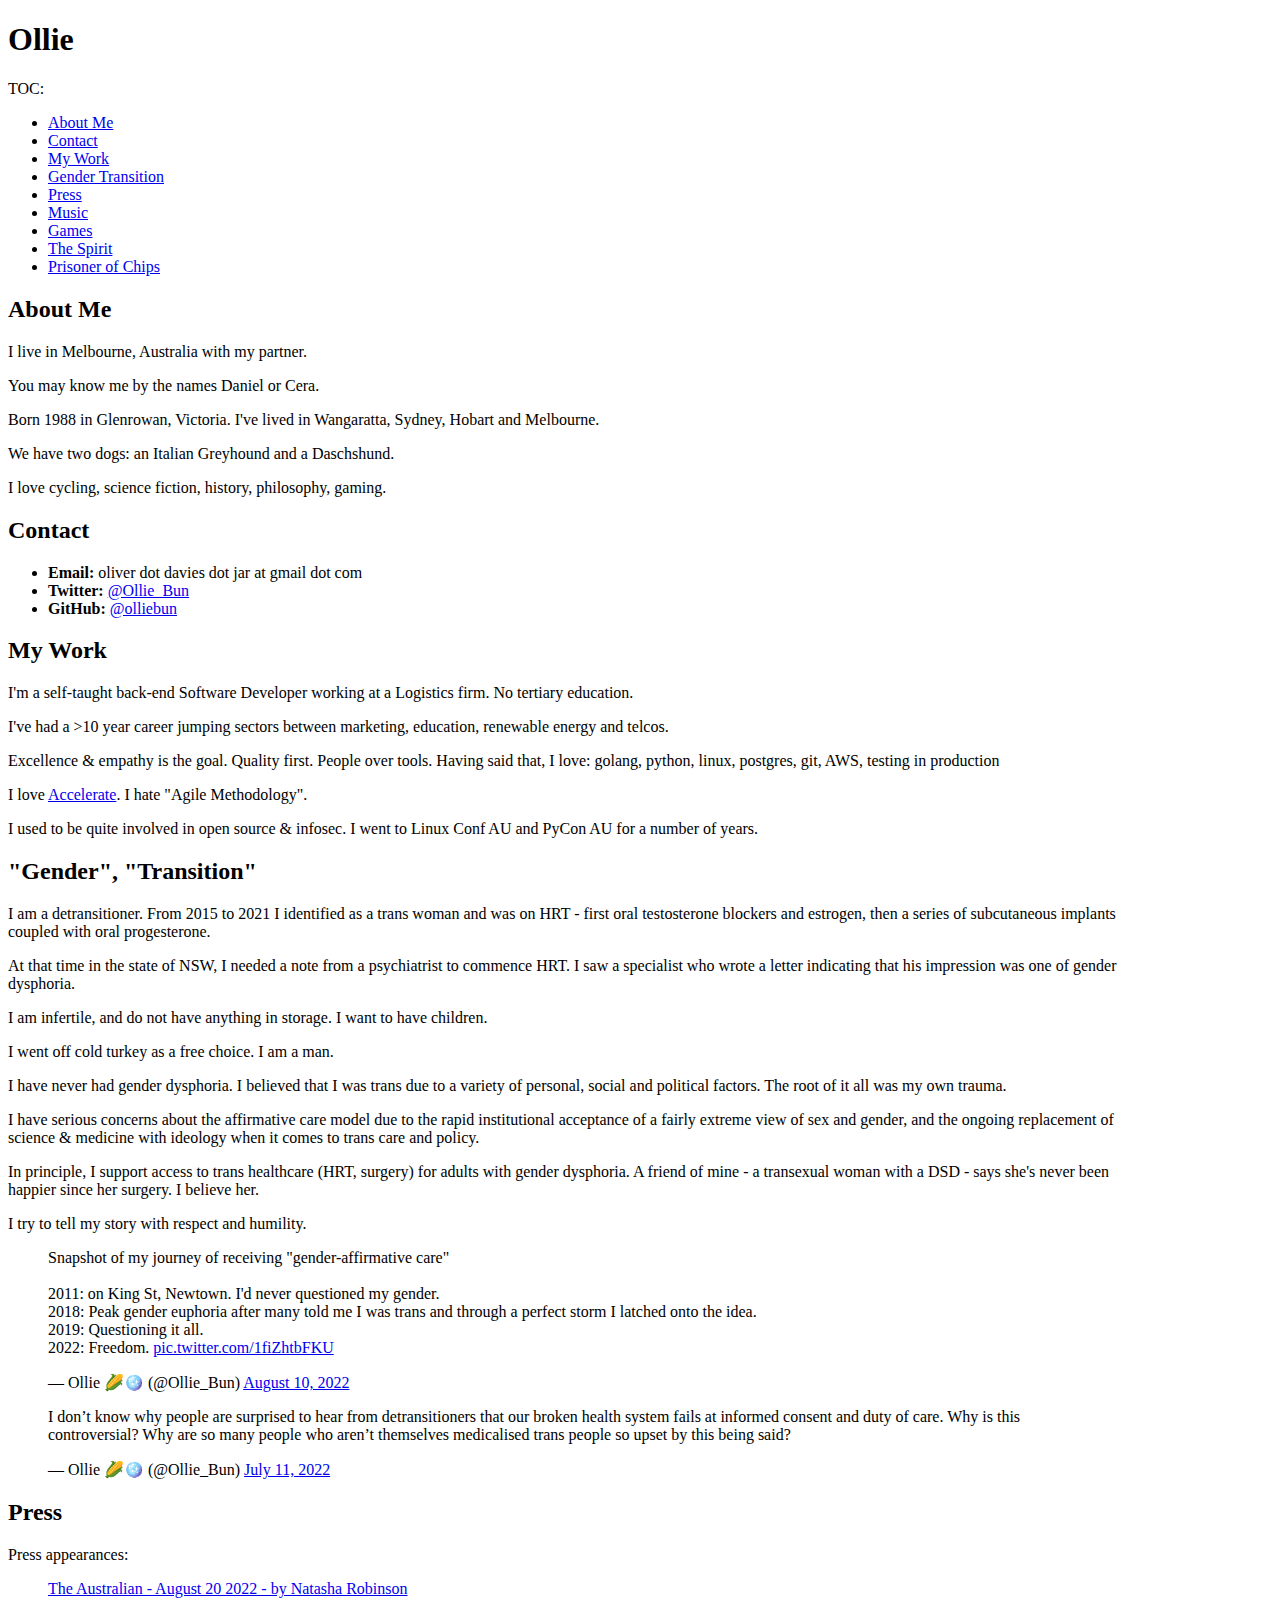
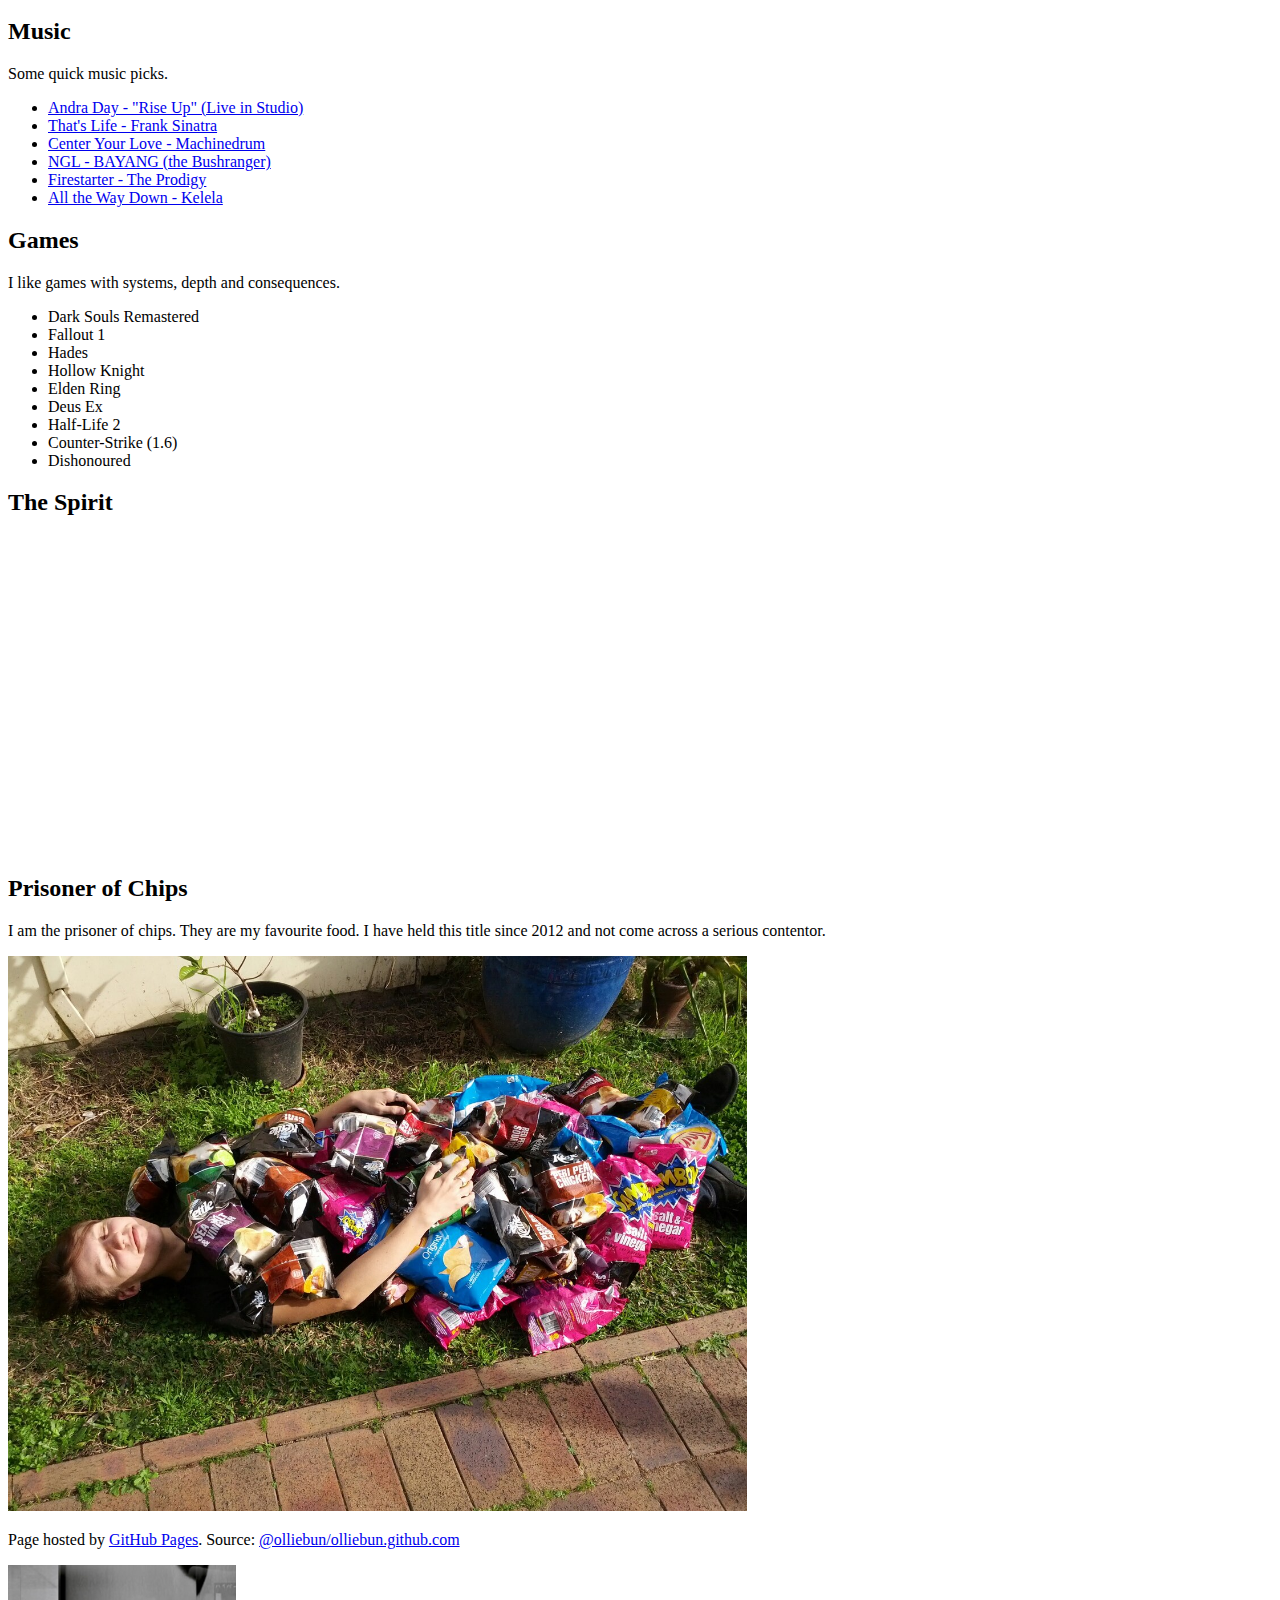
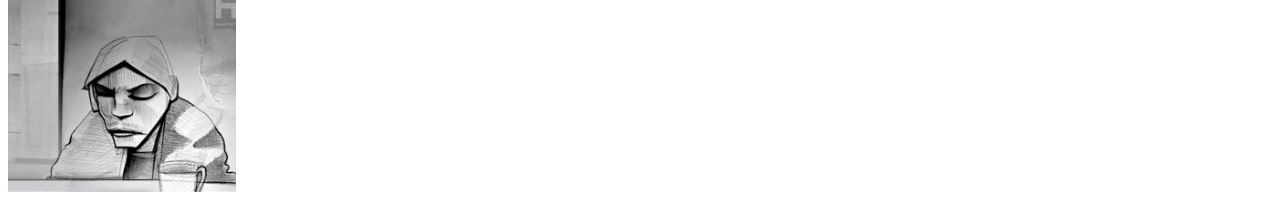
==== index.html @ a7dcbcdb "add press link" ====
<!DOCTYPE html>
<html lang="en">
  <head>
    <meta charset="UTF-8">
    <meta name="viewport" content="width=device-width, initial-scale=1.0">
    <meta http-equiv="X-UA-Compatible" content="ie=edge">
    <title>Ollie</title>
    <link rel="stylesheet" href="css/index.css">

    <link rel="icon" href="/img/favicon-corn.png">
    <!--[if IE]><link rel="shortcut icon" href="/img/favicon-corn.png"><![endif]-->
  </head>
  <body>
    <div id="main">
      <h1>Ollie</h1>

      <p>TOC:</p>

      <ul>
        <li><a href="#about-me">About Me</a></li>
        <li><a href="#contact">Contact</a></li>
        <li><a href="#my-work">My Work</a></li>
        <li><a href="#gender-transition">Gender Transition</a></li>
        <li><a href="#press">Press</a></li>
        <li><a href="#music">Music</li>
        <li><a href="#games">Games</a></li>
        <li><a href="#the-spirit">The Spirit</a></li>
        <li><a href="#prisoner-of-chips">Prisoner of Chips</a></li>
      </ul>

      <h2 id="about-me">About Me</h2>

      <p>I live in Melbourne, Australia with my partner.</p>

      <p>You may know me by the names Daniel or Cera.</p>

      <p>Born 1988 in Glenrowan, Victoria. I've lived in Wangaratta, Sydney, Hobart and Melbourne.</p>

      <p>We have two dogs: an Italian Greyhound and a Daschshund.</p>

      <p>I love cycling, science fiction, history, philosophy, gaming.</p>

      <h2 id="contact">Contact</h2>

      <ul>
        <li><strong>Email:</strong> oliver dot davies dot jar at gmail dot com</li>
        <li><strong>Twitter:</strong> <a href="https://twitter.com/Ollie_Bun">@Ollie_Bun</a></li>
        <li><strong>GitHub:</strong> <a href="https://github.com/olliebun">@olliebun</a></li>
      </ul>

      <h2 id="my-work">My Work</h2>

      <p>I'm a self-taught back-end Software Developer working at a Logistics firm. No tertiary education.</p>

      <p>I've had a &gt;10 year career jumping sectors between marketing, education, renewable energy and telcos.</p>

      <p>Excellence & empathy is the goal. Quality first. People over tools. Having said that, I love: golang, python, linux, postgres, git, AWS, testing in production</p>

      <p>I love <a href="https://www.amazon.com.au/Accelerate-Software-Performing-Technology-Organizations/dp/1942788339">Accelerate</a>. I hate "Agile Methodology".</p>

      <p>I used to be quite involved in open source & infosec. I went to Linux Conf AU and PyCon AU for a number of years.</p>

      <h2 id="gender-transition">"Gender", "Transition"</h2>

      <p>I am a detransitioner. From 2015 to 2021 I identified as a trans woman and was on HRT - first oral testosterone blockers and estrogen, then a series of subcutaneous implants coupled with oral progesterone.</p>

      <p>At that time in the state of NSW, I needed a note from a psychiatrist to commence HRT. I saw a specialist who wrote a letter indicating that his impression was one of gender dysphoria.</p>

      <p>I am infertile, and do not have anything in storage. I want to have children.</p>

      <p>I went off cold turkey as a free choice. I am a man.</p>

      <p>I have never had gender dysphoria. I believed that I was trans due to a variety of personal, social and political factors. The root of it all was my own trauma.</p>

      <p>I have serious concerns about the affirmative care model due to the rapid institutional acceptance of a fairly extreme view of sex and gender, and the ongoing replacement of science & medicine with ideology when it comes to trans care and policy.</p>

      <p>In principle, I support access to trans healthcare (HRT, surgery) for adults with gender dysphoria. A friend of mine - a transexual woman with a DSD - says she's never been happier since her surgery. I believe her.</p>

      <p>I try to tell my story with respect and humility.</p>

      <blockquote class="twitter-tweet"><p lang="en" dir="ltr">Snapshot of my journey of receiving &quot;gender-affirmative care&quot;<br><br>2011: on King St, Newtown. I&#39;d never questioned my gender.<br>2018: Peak gender euphoria after many told me I was trans and through a perfect storm I latched onto the idea.<br>2019: Questioning it all.<br>2022: Freedom. <a href="https://t.co/1fiZhtbFKU">pic.twitter.com/1fiZhtbFKU</a></p>&mdash; Ollie 🌽🪩 (@Ollie_Bun) <a href="https://twitter.com/Ollie_Bun/status/1557375723932856320?ref_src=twsrc%5Etfw">August 10, 2022</a></blockquote> <script async src="https://platform.twitter.com/widgets.js" charset="utf-8"></script>

      <blockquote class="twitter-tweet"><p lang="en" dir="ltr">I don’t know why people are surprised to hear from detransitioners that our broken health system fails at informed consent and duty of care. Why is this controversial? Why are so many people who aren’t themselves medicalised trans people so upset by this being said?</p>&mdash; Ollie 🌽🪩 (@Ollie_Bun) <a href="https://twitter.com/Ollie_Bun/status/1546381074120355842?ref_src=twsrc%5Etfw">July 11, 2022</a></blockquote> <script async src="https://platform.twitter.com/widgets.js" charset="utf-8"></script>

      <h2 id="press">Press</h2>

      <p>Press appearances:</p>

      <ul>
        <a href="press/2022-08-20-natasha-robinson-the-australian.html">The Australian - August 20 2022 - by Natasha Robinson</a>
      </ul>

      <h2 id="music">Music</h2>

      <p>Some quick music picks.</p>

      <ul>
        <li><a href="https://youtu.be/zlOfgLL_qi8">Andra Day - "Rise Up" (Live in Studio)</a></li>
        <li><a href="https://youtu.be/TnlPtaPxXfc">That's Life - Frank Sinatra</a></li>
        <li><a href="https://youtu.be/WBY_V7N0GlI">Center Your Love - Machinedrum</a></li>
        <li><a href="https://bayangthabushranger.bandcamp.com/track/ngl-prod-kuya-neil">NGL - BAYANG (the Bushranger)</a></li>
        <li><a href="https://youtu.be/wmin5WkOuPw">Firestarter - The Prodigy</a></li>
        <li><a href="https://youtu.be/NzjrX4SGd7s">All the Way Down - Kelela</a></li>
      </ul>

      <h2 id="games">Games</h2>

      <p>I like games with systems, depth and consequences.</p>

      <ul>
        <li>Dark Souls Remastered</li>
        <li>Fallout 1</li>
        <li>Hades</li>
        <li>Hollow Knight</li>
        <li>Elden Ring</li>
        <li>Deus Ex</li>
        <li>Half-Life 2</li>
        <li>Counter-Strike (1.6)</li>
        <li>Dishonoured</li>
      </ul>

      <h2 id="the-spirit">The Spirit</h2>

      <iframe class="youtube-embed" width="560" height="315" src="https://www.youtube.com/embed/sJ2T3vFOlT0" title="YouTube video player" frameborder="0" allow="accelerometer; autoplay; clipboard-write; encrypted-media; gyroscope; picture-in-picture" allowfullscreen></iframe>

      <h2 id="prisoner-of-chips">Prisoner of Chips</h2>

      <p>I am the prisoner of chips. They are my favourite food. I have held this title since 2012 and not come across a serious contentor.</p>

      </p><img src="img/prisoner-of-chips.jpg"></p>

      <p></p>Page hosted by <a href="https://pages.github.com/">GitHub Pages</a>. Source: <a href="https://github.com/olliebun/olliebun.github.io">@olliebun/olliebun.github.com</a>

      <p><img id="sign-off" src="img/burial.jpg"></p>
    </div>
  </body>
</html>
---- css/index.css ----
body {
  font-family: "Gill Sans", serif;
}

div {
  max-width: 90%;
}
/* # Weird and tiny */
/* @media screen and (max-width: 479px) {
  #main img {
    max-width: 90%;
  }
} */

.youtube-embed {
  max-width: 100%;
}


/* # Mobile or smaller*/
@media screen and (max-width: 767px) {
  #main img {
    max-width: 90%;
  }

  img#sign-off {
    max-width: 40%;
  }
}

/* Tablet */
@media screen and (min-width: 768px) {
  #main img {
    max-width: 65%;
  }

  img#sign-off {
    max-width: 30%;
  }
}

/* Desktop */
@media only screen and (min-width: 992px) {
  #main img {
    max-width: 65%;
  }
  img#sign-off {
    max-width: 20%;
  }
}

/* Huge */
@media only screen and (min-width: 1280px) {
  #main img {
    max-width: 65%;
  }
  img#sign-off {
    max-width: 20%;
  }
}
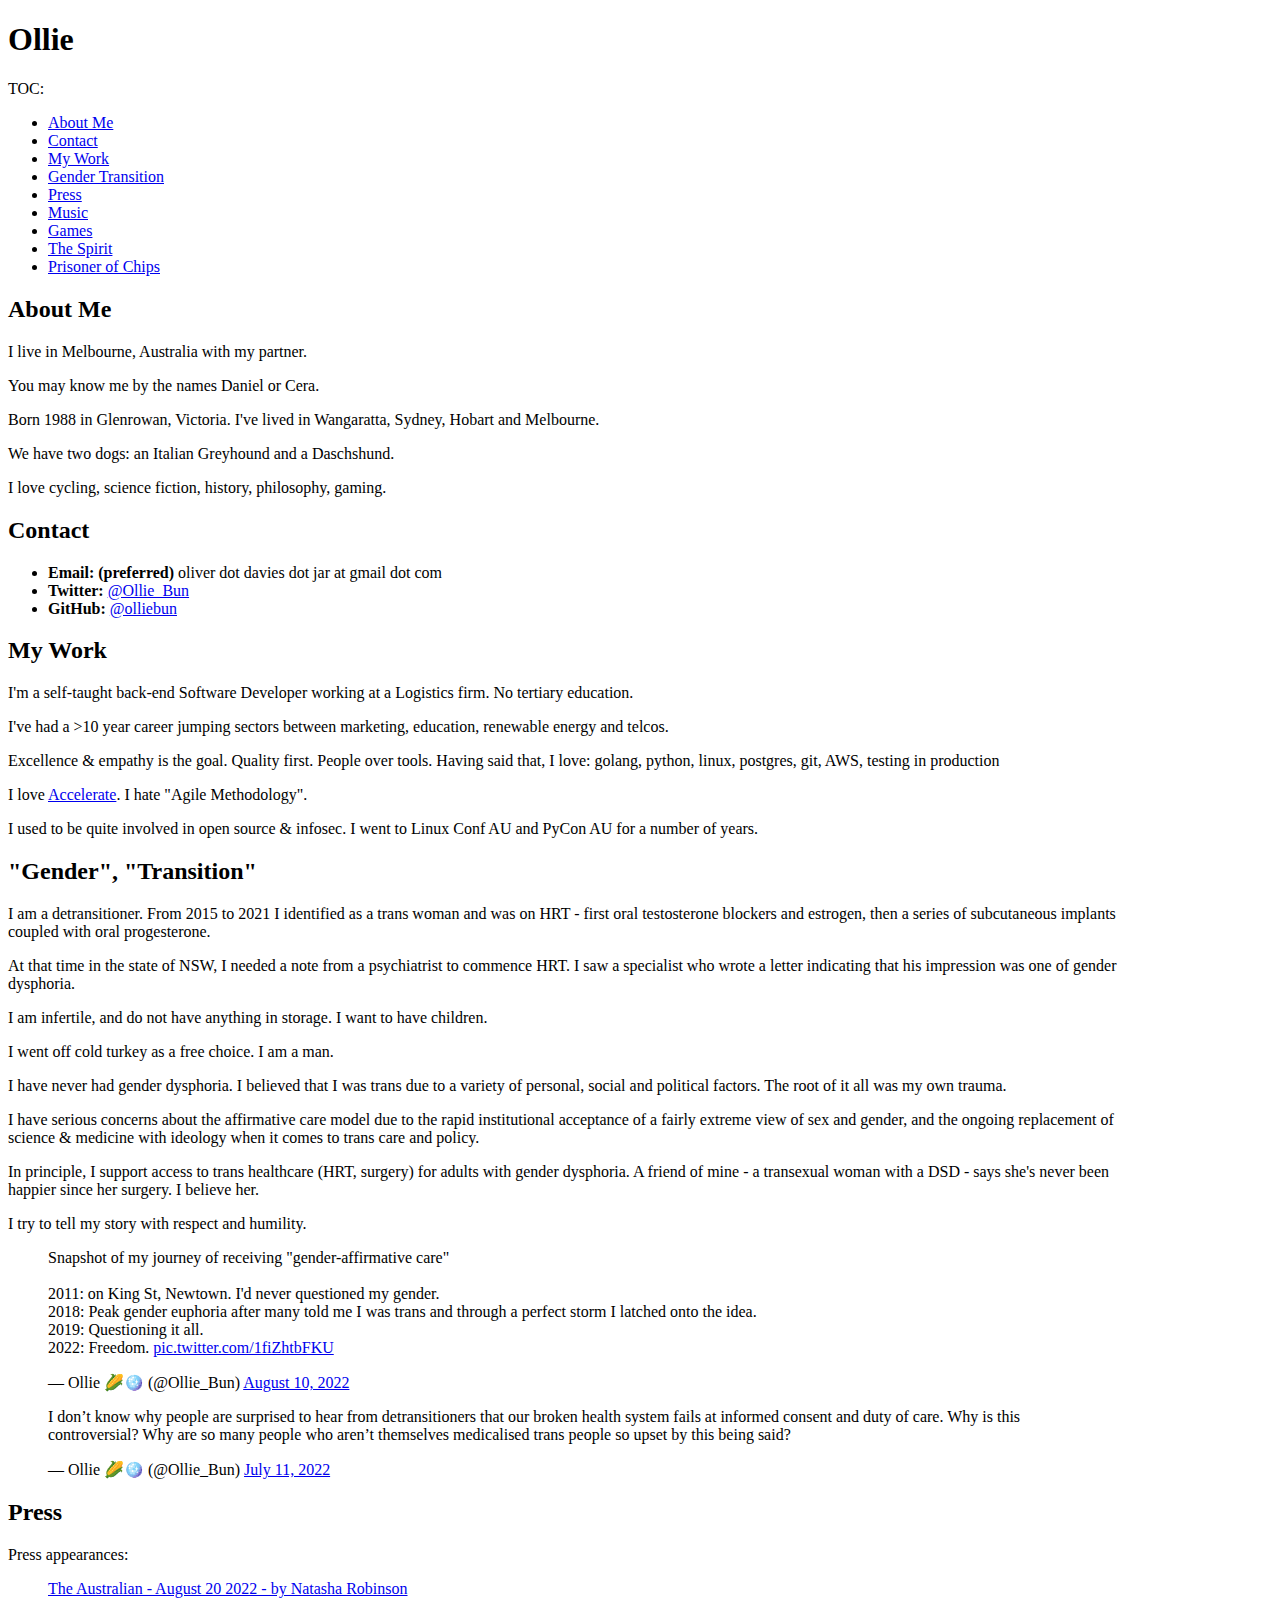
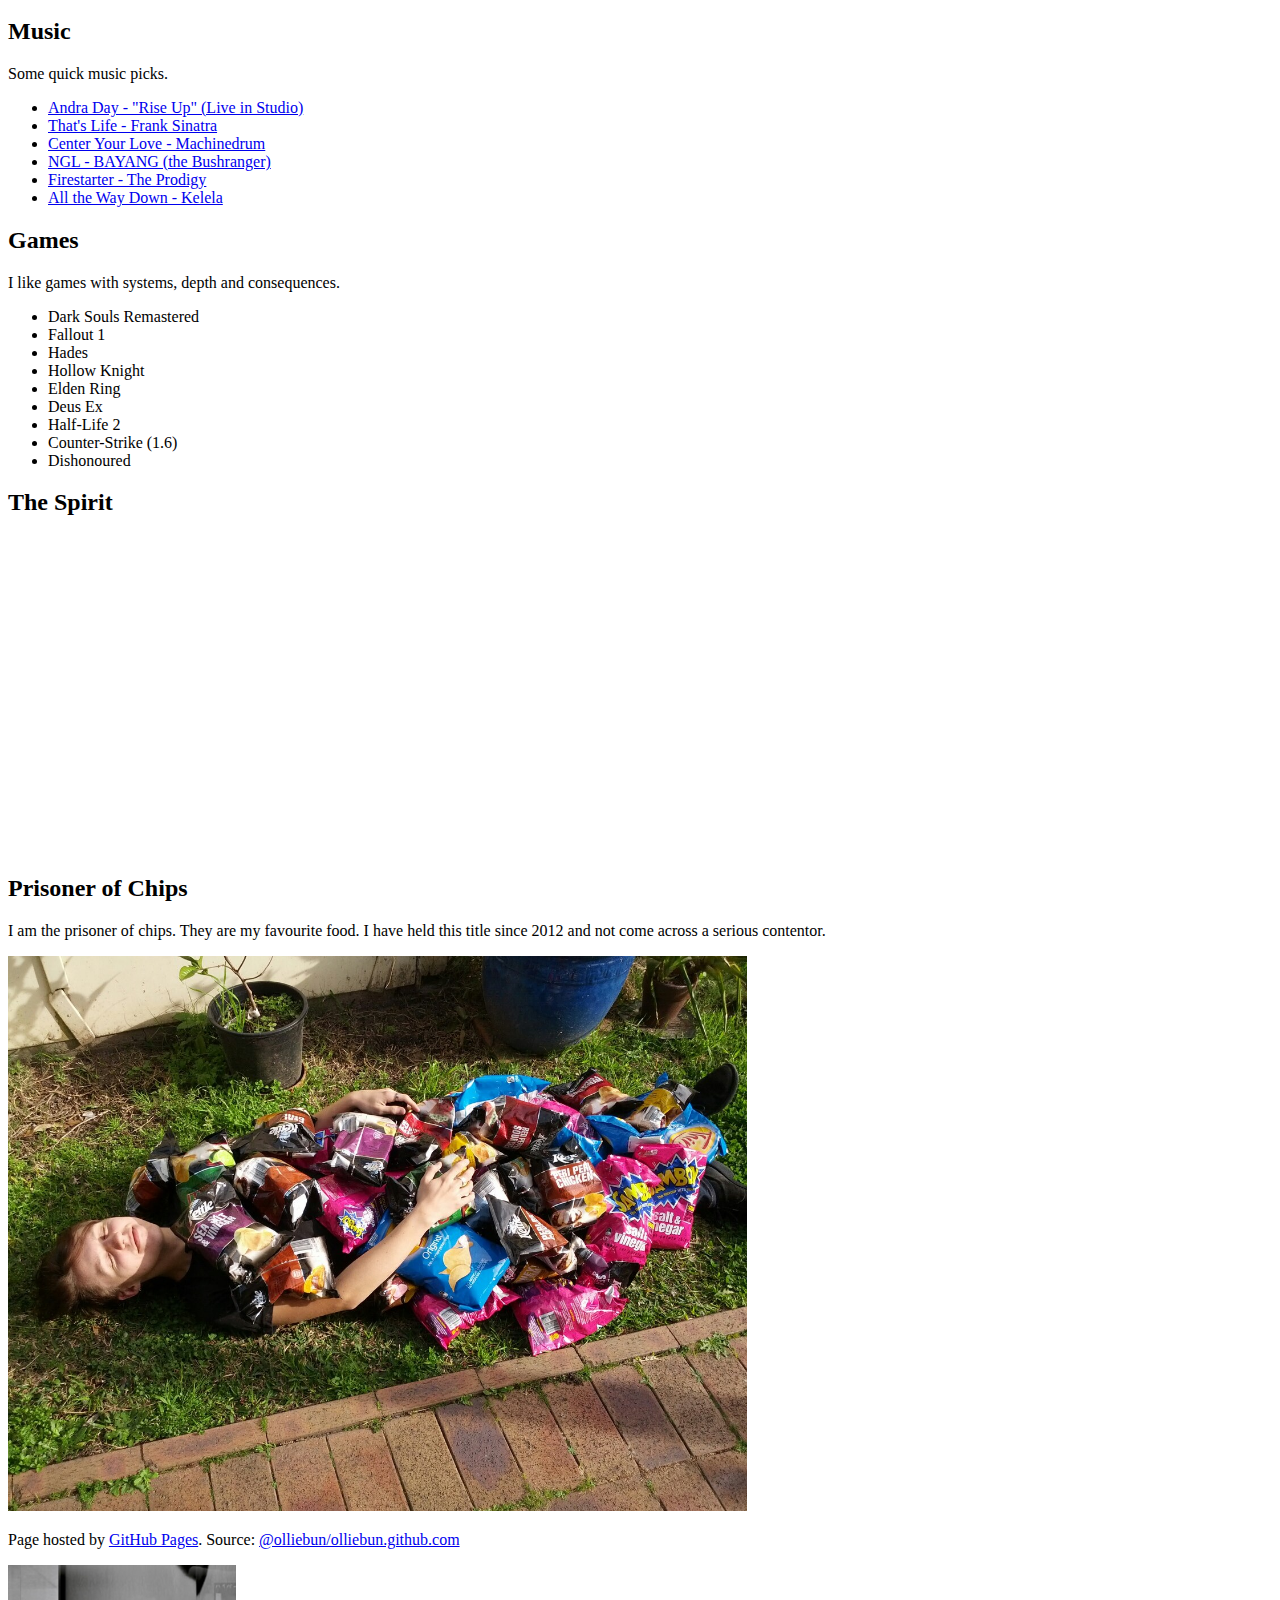
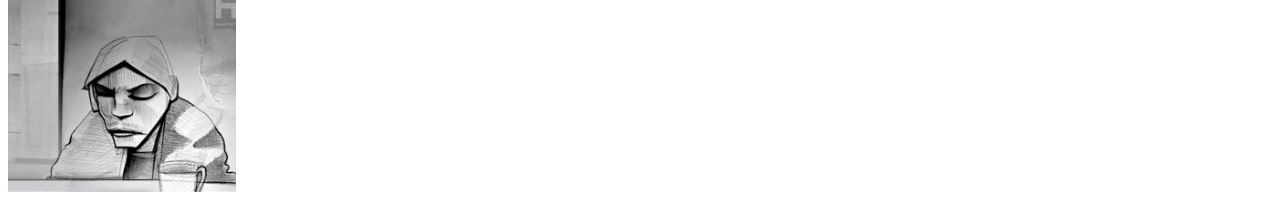
==== commit e018add3: "mark email as preferred" ====
--- a/index.html
+++ b/index.html
@@ -43,7 +43,7 @@
       <h2 id="contact">Contact</h2>
 
       <ul>
-        <li><strong>Email:</strong> oliver dot davies dot jar at gmail dot com</li>
+        <li><strong>Email: (preferred)</strong> oliver dot davies dot jar at gmail dot com</li>
         <li><strong>Twitter:</strong> <a href="https://twitter.com/Ollie_Bun">@Ollie_Bun</a></li>
         <li><strong>GitHub:</strong> <a href="https://github.com/olliebun">@olliebun</a></li>
       </ul>
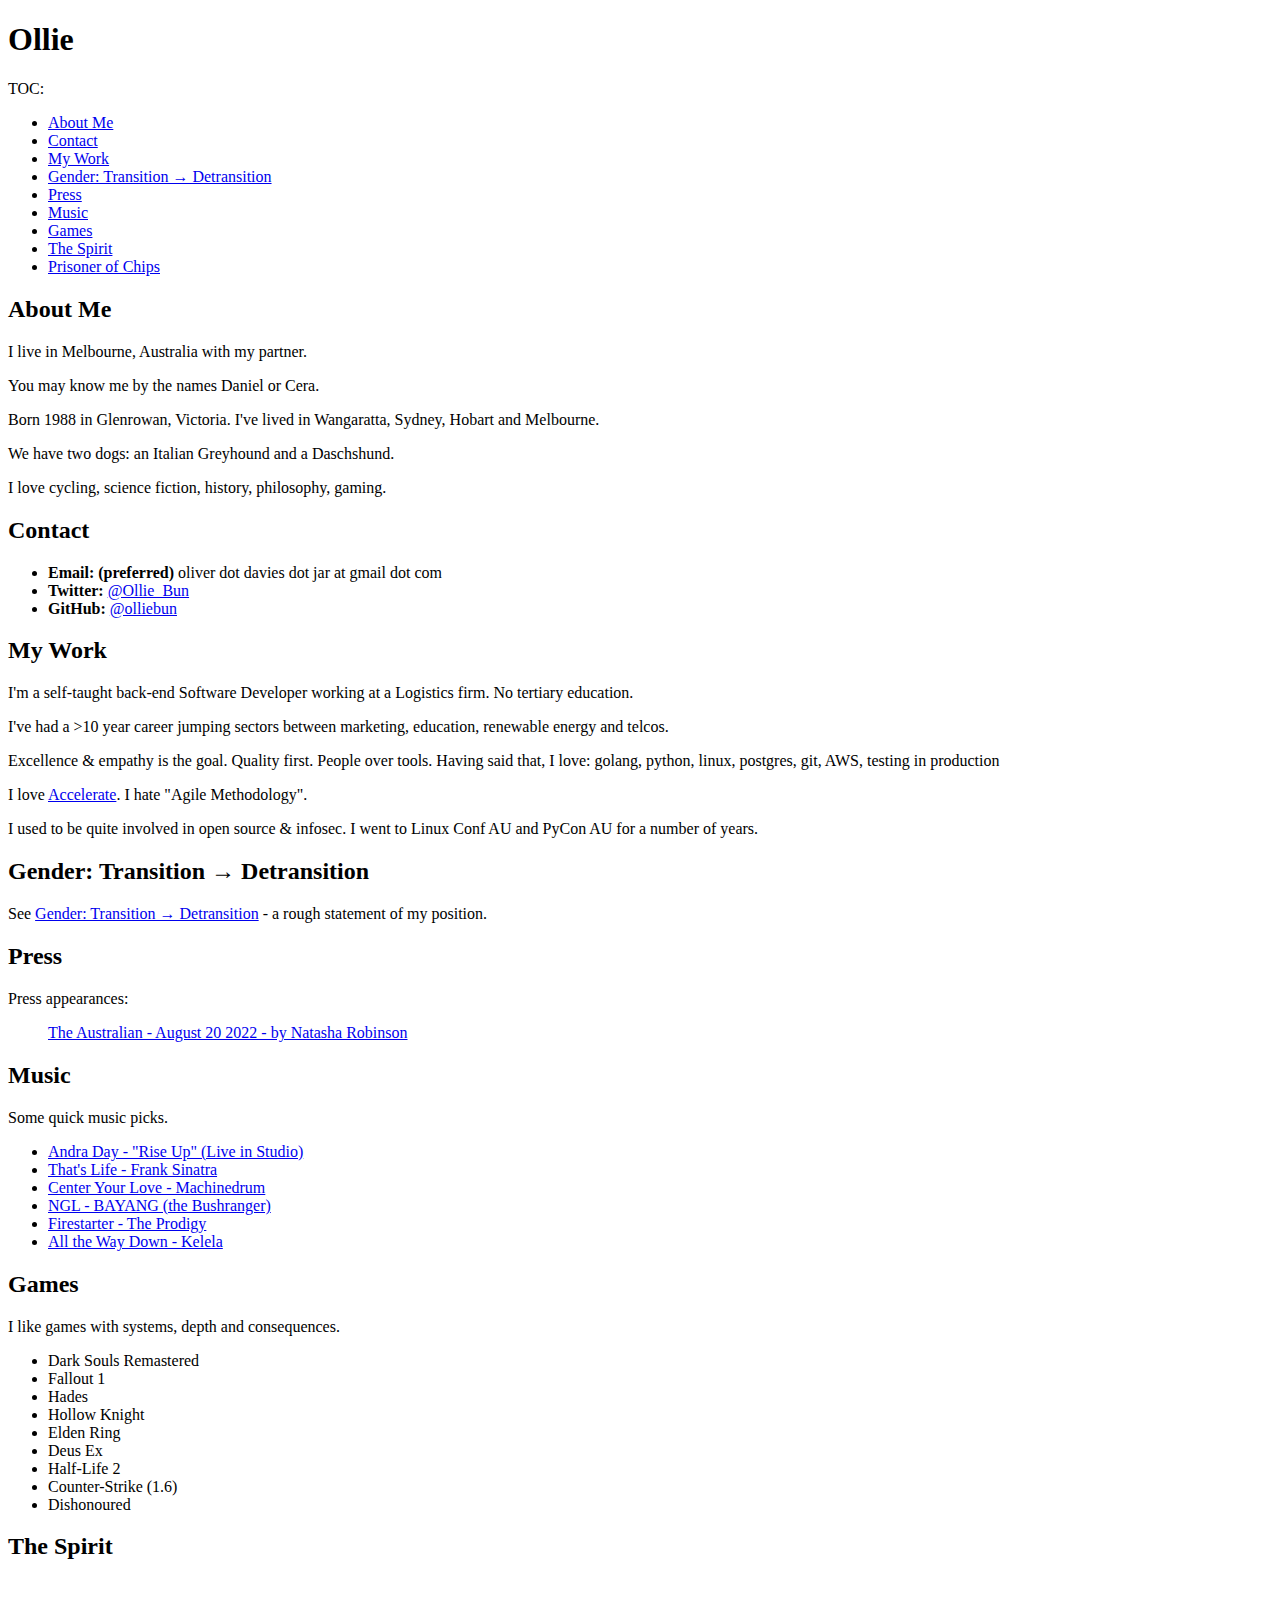
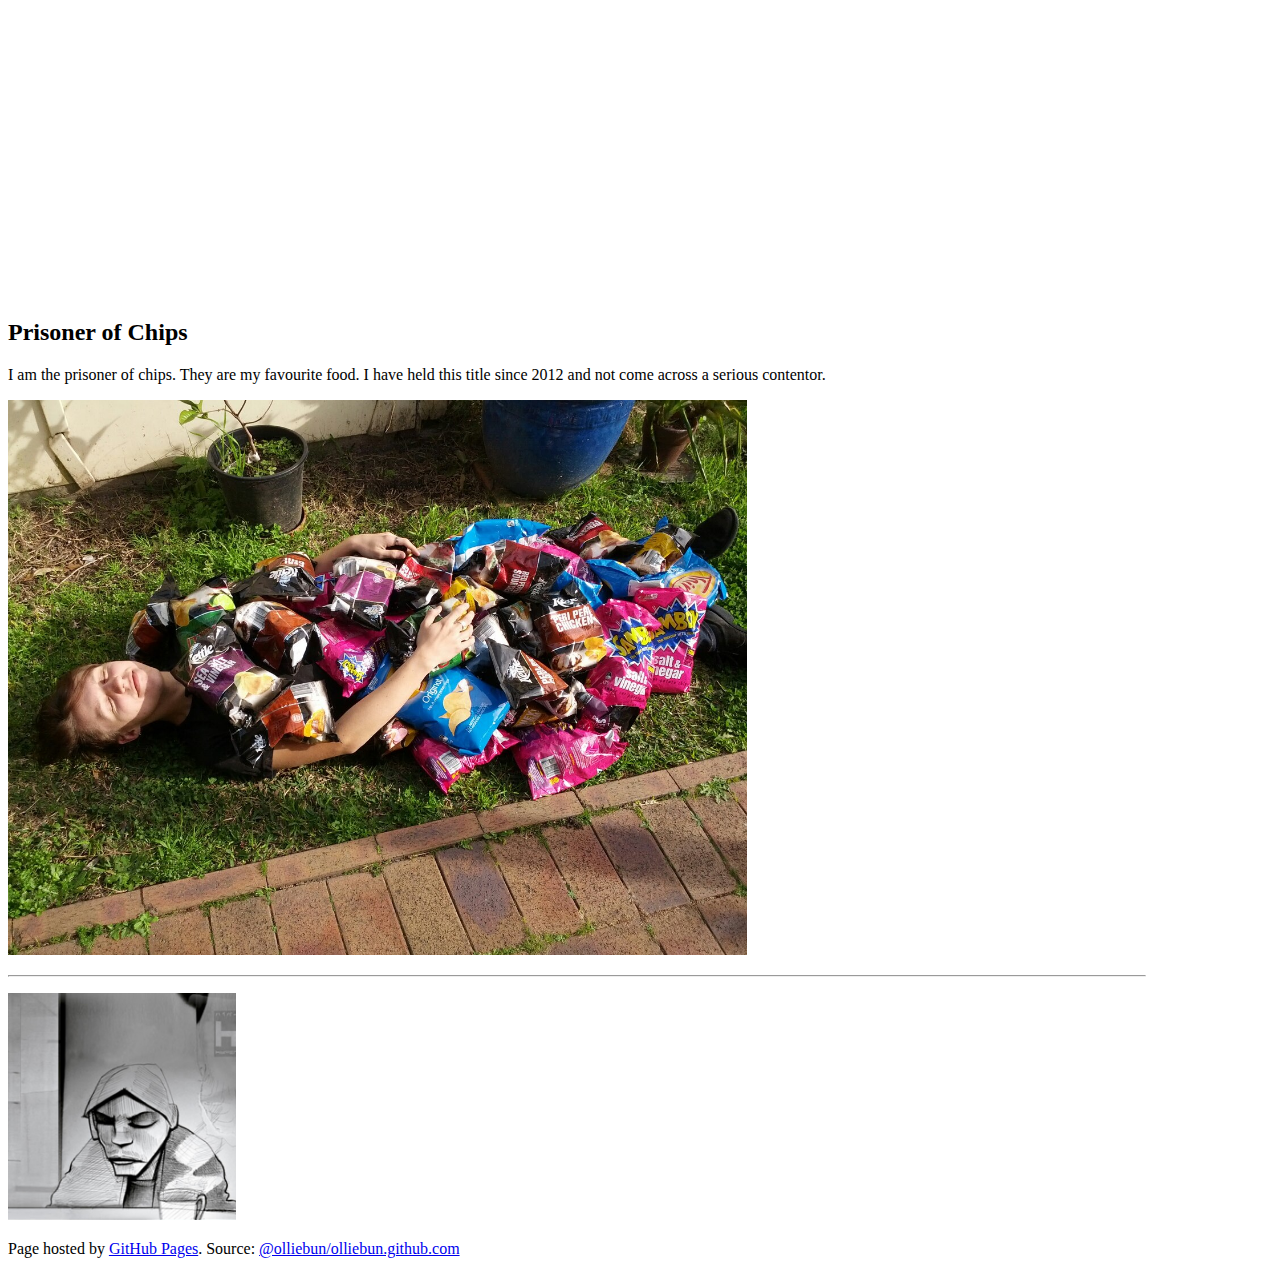
==== commit f9fe9c73: "move transition to its own page" ====
--- a/index.html
+++ b/index.html
@@ -20,7 +20,7 @@
         <li><a href="#about-me">About Me</a></li>
         <li><a href="#contact">Contact</a></li>
         <li><a href="#my-work">My Work</a></li>
-        <li><a href="#gender-transition">Gender Transition</a></li>
+        <li><a href="#gender-transition">Gender: Transition → Detransition</a></li>
         <li><a href="#press">Press</a></li>
         <li><a href="#music">Music</li>
         <li><a href="#games">Games</a></li>
@@ -60,27 +60,9 @@
 
       <p>I used to be quite involved in open source & infosec. I went to Linux Conf AU and PyCon AU for a number of years.</p>
 
-      <h2 id="gender-transition">"Gender", "Transition"</h2>
+      <h2 id="gender-transition">Gender: Transition → Detransition</h2>
 
-      <p>I am a detransitioner. From 2015 to 2021 I identified as a trans woman and was on HRT - first oral testosterone blockers and estrogen, then a series of subcutaneous implants coupled with oral progesterone.</p>
-
-      <p>At that time in the state of NSW, I needed a note from a psychiatrist to commence HRT. I saw a specialist who wrote a letter indicating that his impression was one of gender dysphoria.</p>
-
-      <p>I am infertile, and do not have anything in storage. I want to have children.</p>
-
-      <p>I went off cold turkey as a free choice. I am a man.</p>
-
-      <p>I have never had gender dysphoria. I believed that I was trans due to a variety of personal, social and political factors. The root of it all was my own trauma.</p>
-
-      <p>I have serious concerns about the affirmative care model due to the rapid institutional acceptance of a fairly extreme view of sex and gender, and the ongoing replacement of science & medicine with ideology when it comes to trans care and policy.</p>
-
-      <p>In principle, I support access to trans healthcare (HRT, surgery) for adults with gender dysphoria. A friend of mine - a transexual woman with a DSD - says she's never been happier since her surgery. I believe her.</p>
-
-      <p>I try to tell my story with respect and humility.</p>
-
-      <blockquote class="twitter-tweet"><p lang="en" dir="ltr">Snapshot of my journey of receiving &quot;gender-affirmative care&quot;<br><br>2011: on King St, Newtown. I&#39;d never questioned my gender.<br>2018: Peak gender euphoria after many told me I was trans and through a perfect storm I latched onto the idea.<br>2019: Questioning it all.<br>2022: Freedom. <a href="https://t.co/1fiZhtbFKU">pic.twitter.com/1fiZhtbFKU</a></p>&mdash; Ollie 🌽🪩 (@Ollie_Bun) <a href="https://twitter.com/Ollie_Bun/status/1557375723932856320?ref_src=twsrc%5Etfw">August 10, 2022</a></blockquote> <script async src="https://platform.twitter.com/widgets.js" charset="utf-8"></script>
-
-      <blockquote class="twitter-tweet"><p lang="en" dir="ltr">I don’t know why people are surprised to hear from detransitioners that our broken health system fails at informed consent and duty of care. Why is this controversial? Why are so many people who aren’t themselves medicalised trans people so upset by this being said?</p>&mdash; Ollie 🌽🪩 (@Ollie_Bun) <a href="https://twitter.com/Ollie_Bun/status/1546381074120355842?ref_src=twsrc%5Etfw">July 11, 2022</a></blockquote> <script async src="https://platform.twitter.com/widgets.js" charset="utf-8"></script>
+      <p>See <a href="transition/">Gender: Transition → Detransition</a> - a rough statement of my position.</p>
 
       <h2 id="press">Press</h2>
 
@@ -129,9 +111,11 @@
 
       </p><img src="img/prisoner-of-chips.jpg"></p>
 
-      <p></p>Page hosted by <a href="https://pages.github.com/">GitHub Pages</a>. Source: <a href="https://github.com/olliebun/olliebun.github.io">@olliebun/olliebun.github.com</a>
+      <hr>
 
-      <p><img id="sign-off" src="img/burial.jpg"></p>
+      <p><img id="sign-off" src="/img/burial.jpg"></p>
+
+      <p>Page hosted by <a href="https://pages.github.com/">GitHub Pages</a>. Source: <a href="https://github.com/olliebun/olliebun.github.io">@olliebun/olliebun.github.com</a></p>
     </div>
   </body>
 </html>
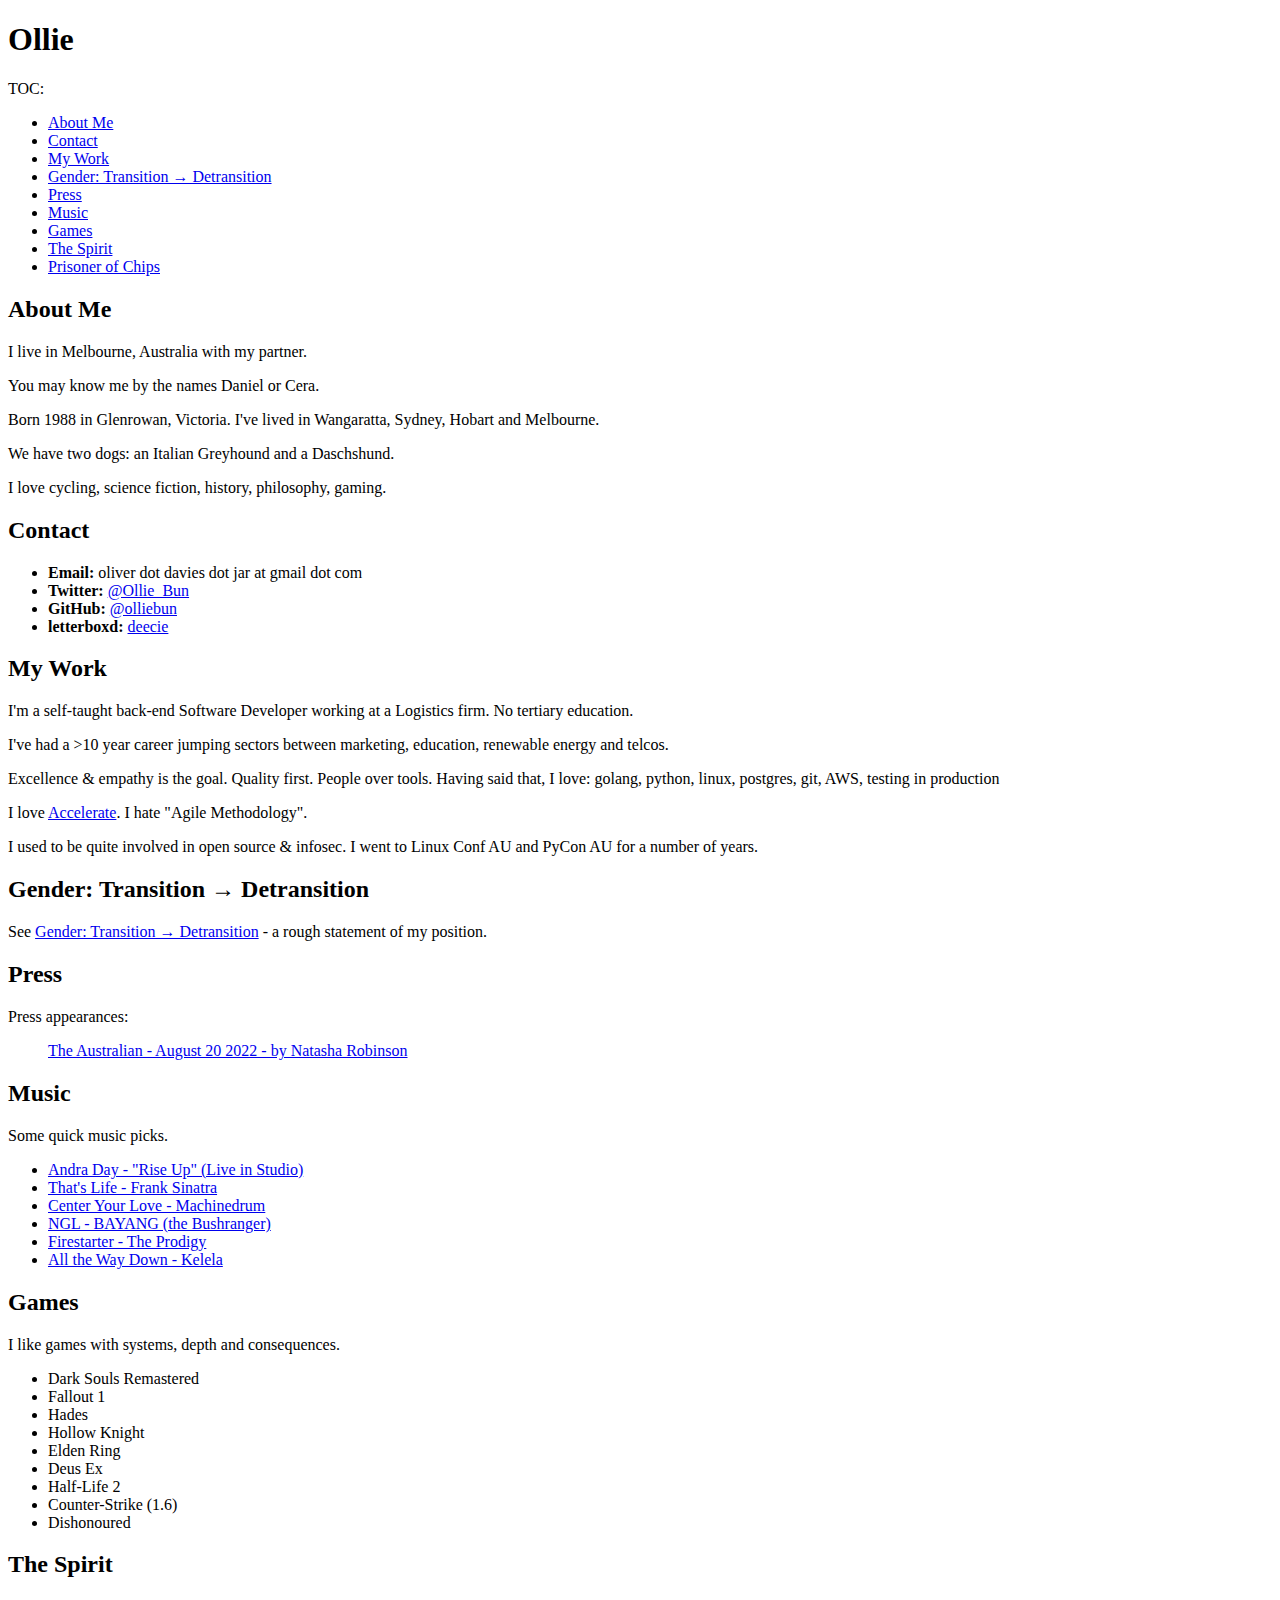
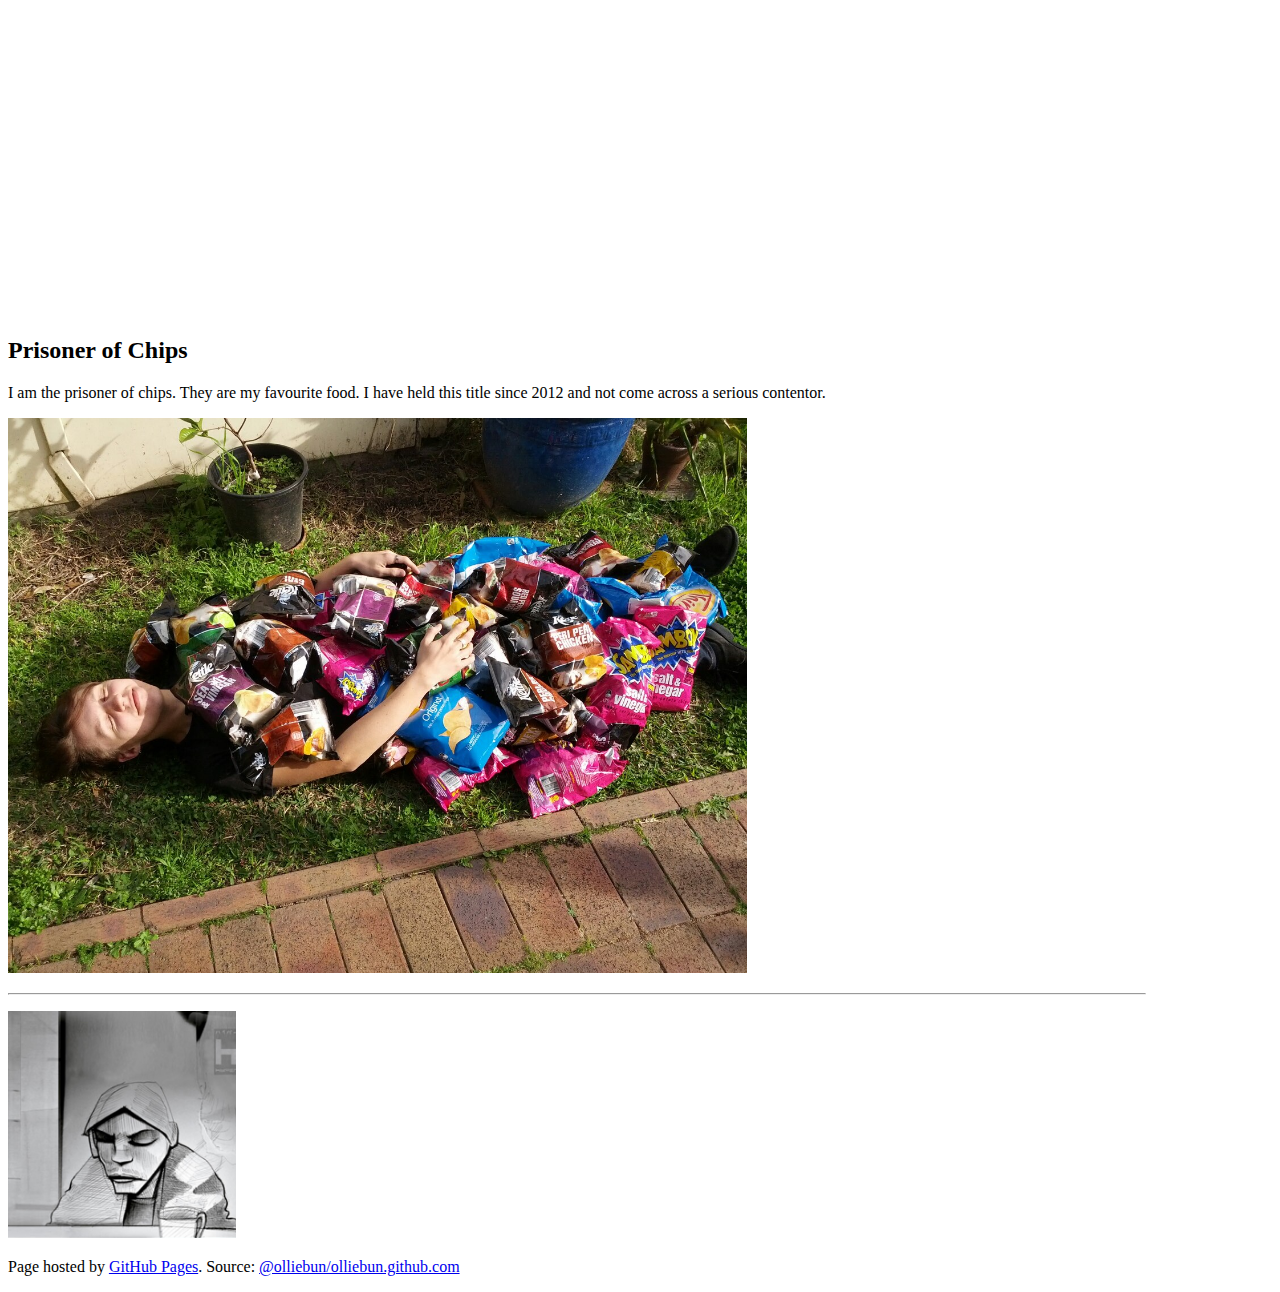
==== commit bd296dbf: "home: add letterboxd link" ====
--- a/index.html
+++ b/index.html
@@ -43,9 +43,10 @@
       <h2 id="contact">Contact</h2>
 
       <ul>
-        <li><strong>Email: (preferred)</strong> oliver dot davies dot jar at gmail dot com</li>
+        <li><strong>Email:</strong> oliver dot davies dot jar at gmail dot com</li>
         <li><strong>Twitter:</strong> <a href="https://twitter.com/Ollie_Bun">@Ollie_Bun</a></li>
         <li><strong>GitHub:</strong> <a href="https://github.com/olliebun">@olliebun</a></li>
+        <li><strong>letterboxd: </strong><a href="https://letterboxd.com/deecie">deecie</a></li>
       </ul>
 
       <h2 id="my-work">My Work</h2>
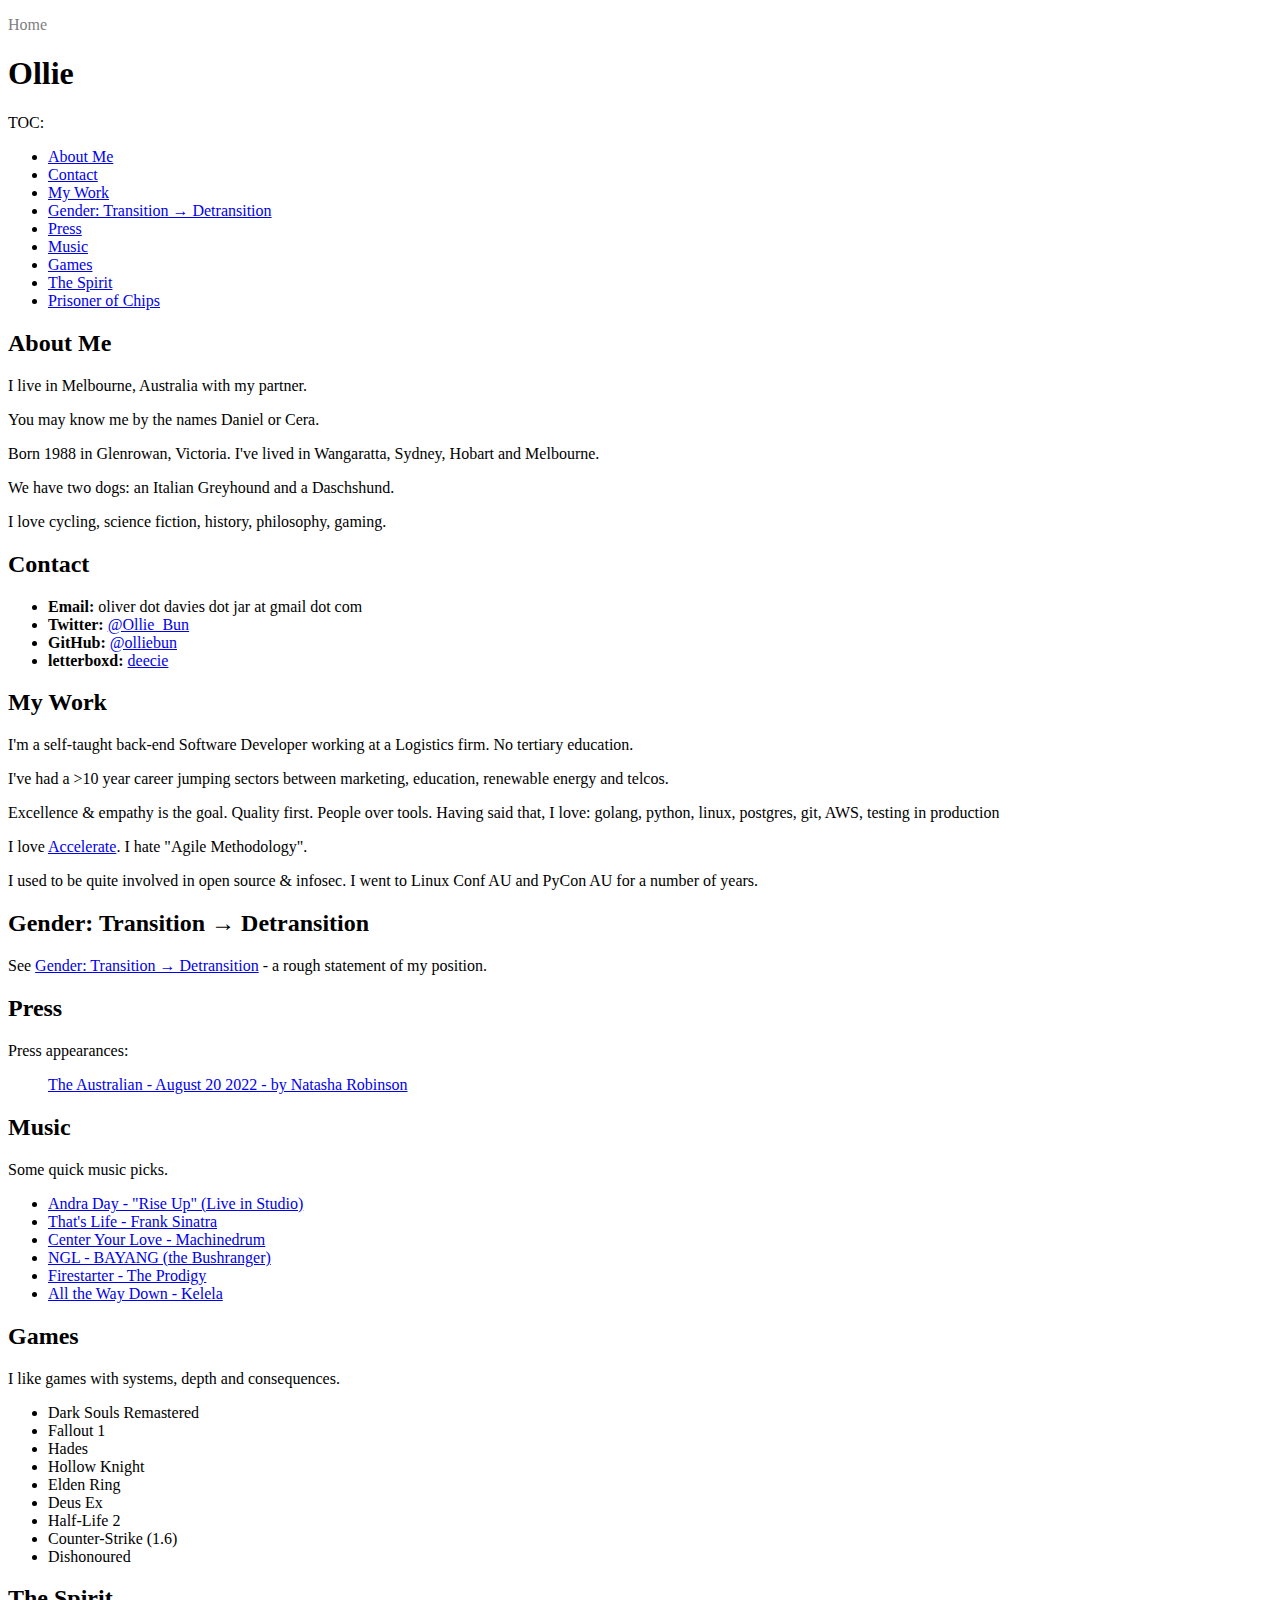
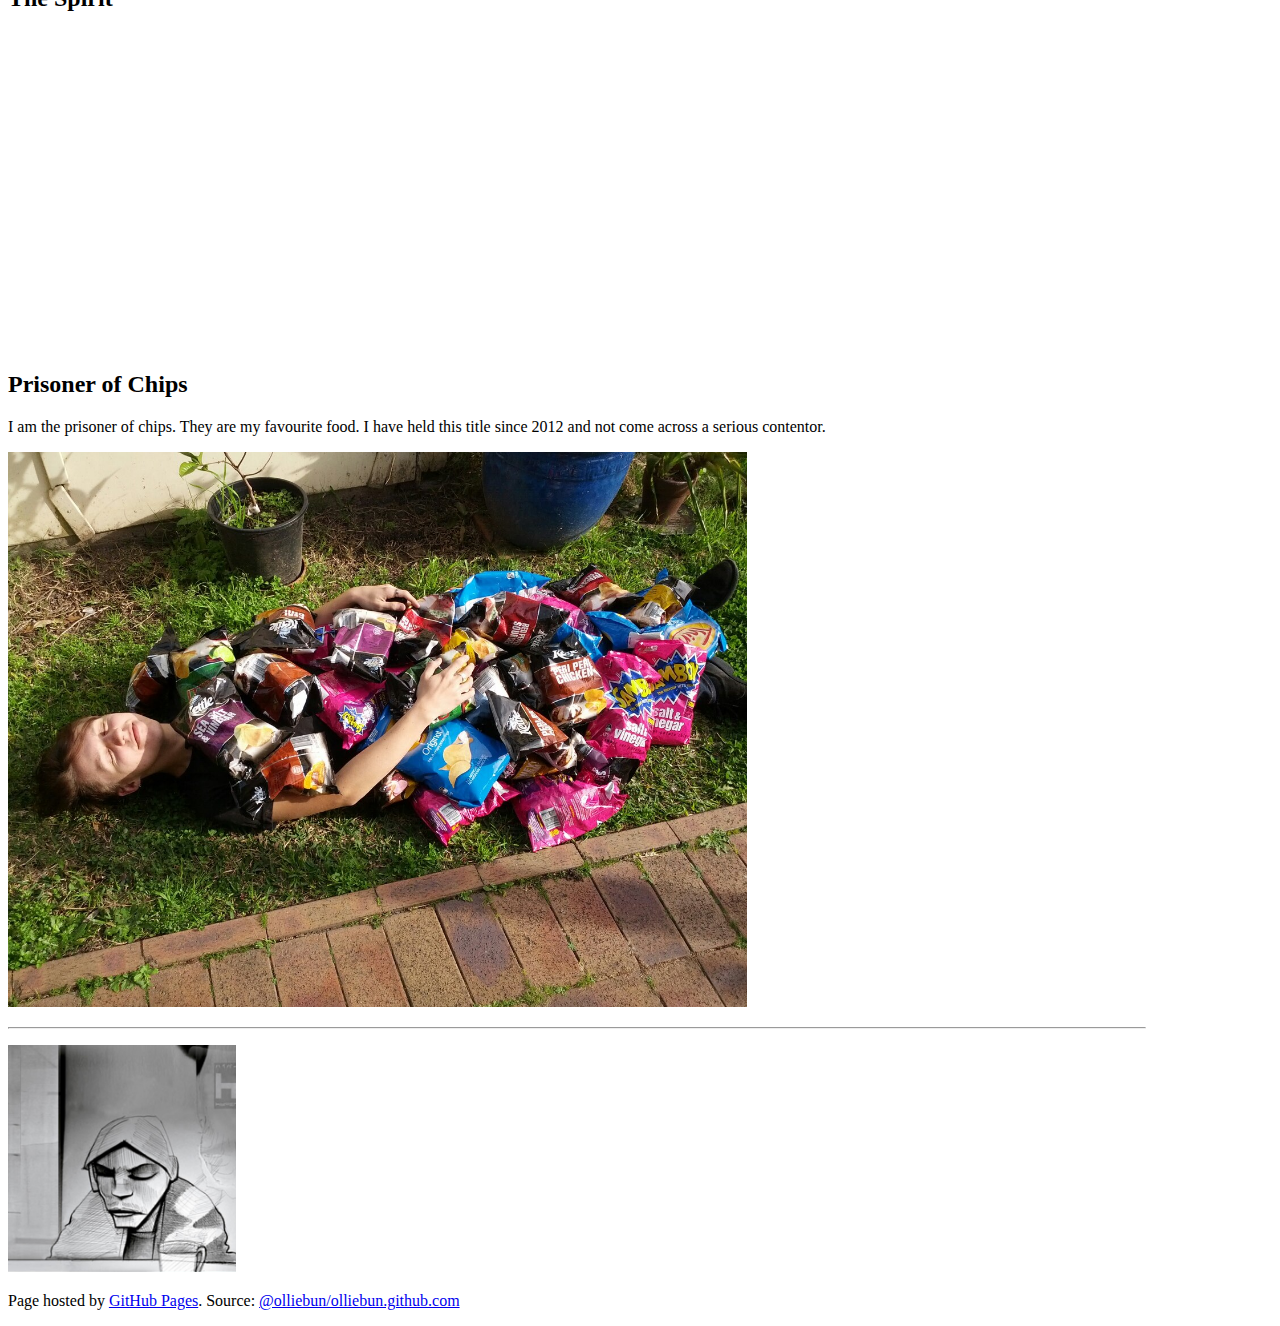
==== commit 5fef6e87: "nest content in content/, add simple page header with breadcrumbs" ====
--- a/index.html
+++ b/index.html
@@ -11,6 +11,9 @@
     <!--[if IE]><link rel="shortcut icon" href="/img/favicon-corn.png"><![endif]-->
   </head>
   <body>
+    <div id="header">
+      <p><span class="dim-text">Home</a></p>
+    </div>
     <div id="main">
       <h1>Ollie</h1>
 
@@ -63,14 +66,14 @@
 
       <h2 id="gender-transition">Gender: Transition → Detransition</h2>
 
-      <p>See <a href="transition/">Gender: Transition → Detransition</a> - a rough statement of my position.</p>
+      <p>See <a href="/content/transition/">Gender: Transition → Detransition</a> - a rough statement of my position.</p>
 
       <h2 id="press">Press</h2>
 
       <p>Press appearances:</p>
 
       <ul>
-        <a href="press/2022-08-20-natasha-robinson-the-australian.html">The Australian - August 20 2022 - by Natasha Robinson</a>
+        <a href="/content/press/2022-08-20-natasha-robinson-the-australian.html">The Australian - August 20 2022 - by Natasha Robinson</a>
       </ul>
 
       <h2 id="music">Music</h2>
--- a/css/index.css
+++ b/css/index.css
@@ -14,6 +14,10 @@
 
 .youtube-embed {
   max-width: 100%;
+}
+
+.dim-text {
+  color: grey;
 }
 
 
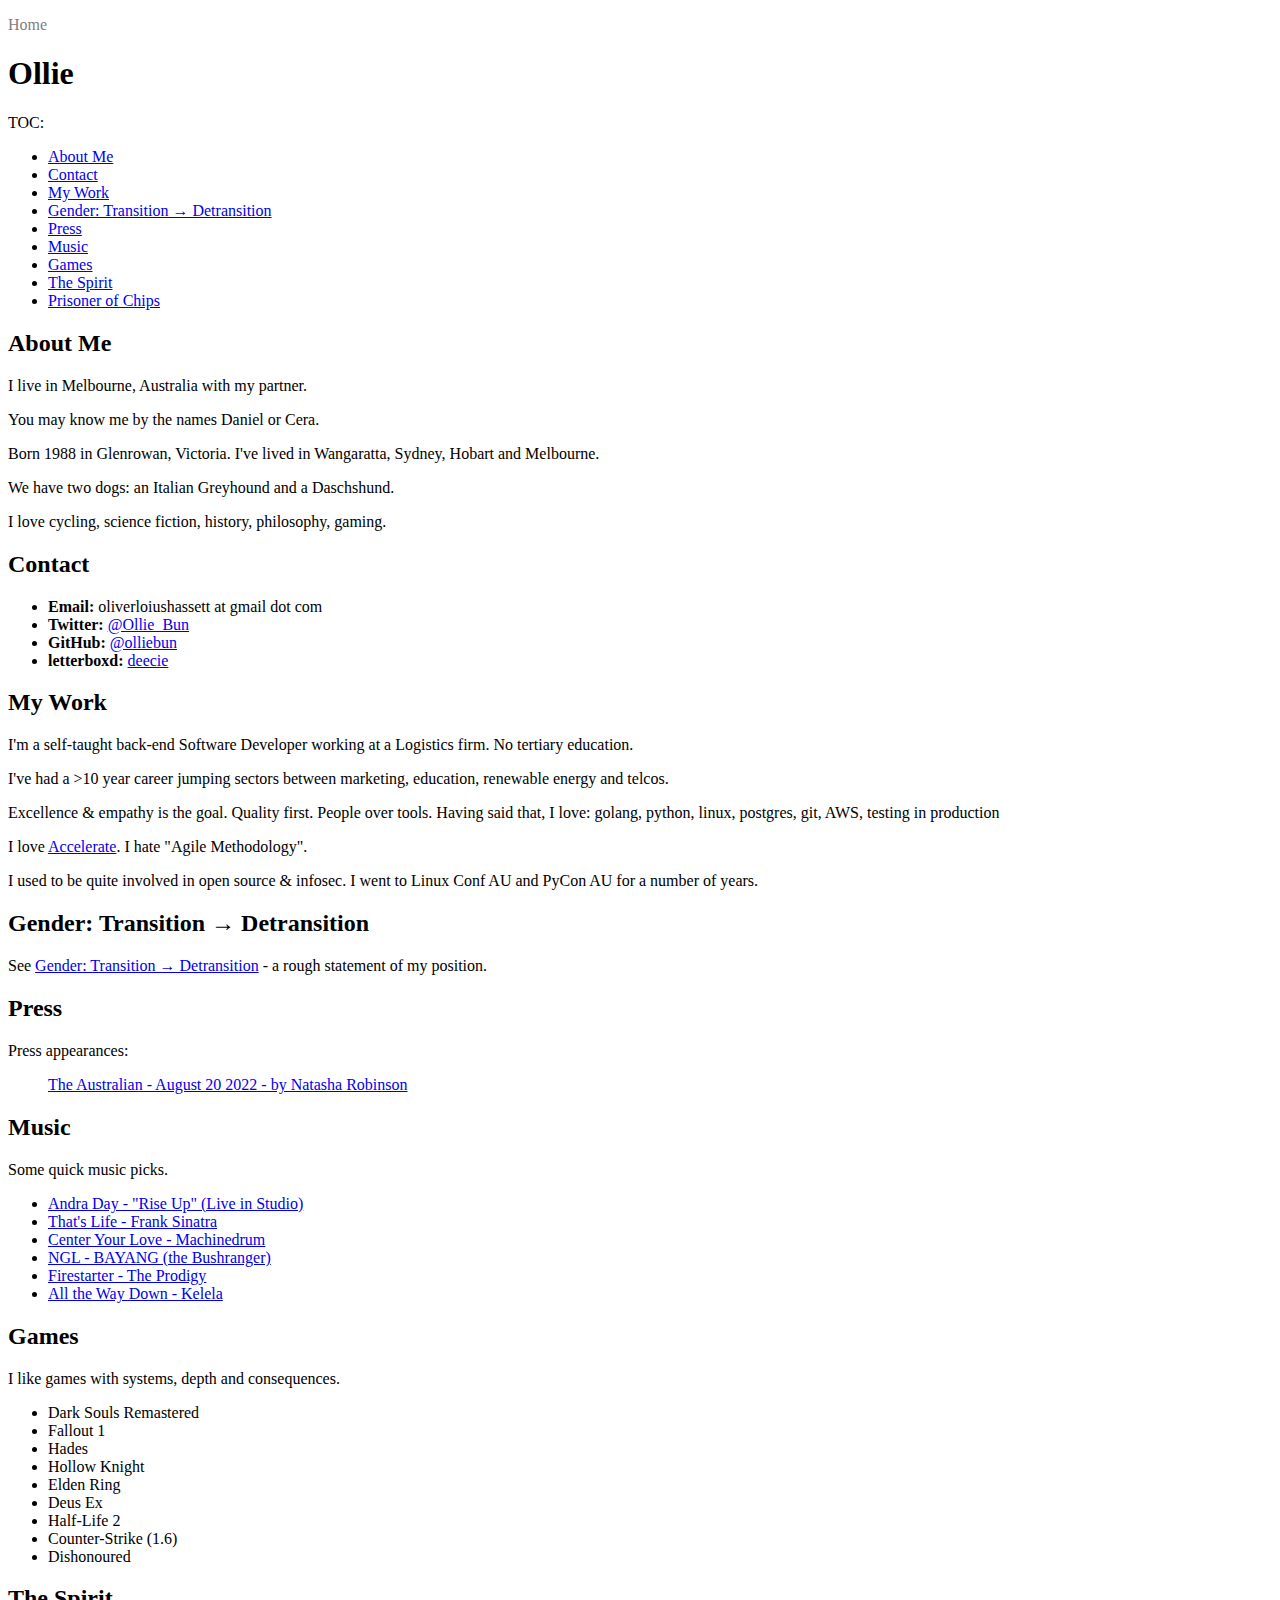
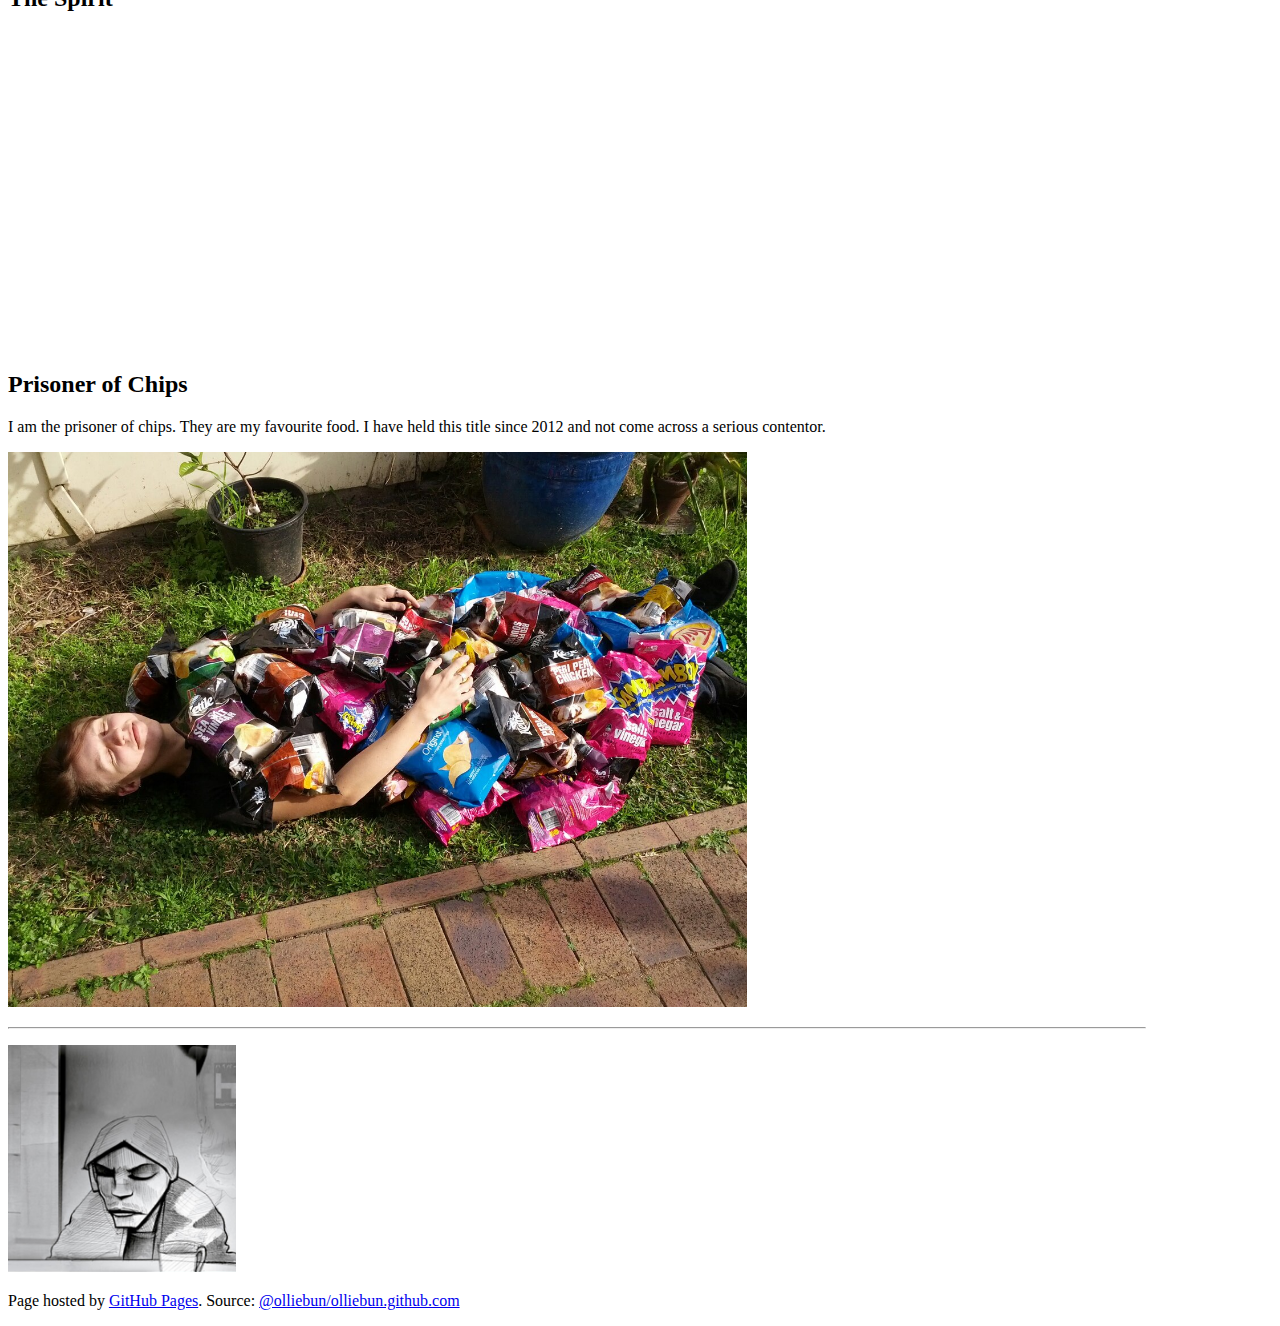
==== commit 33105304: "index: update email contact" ====
--- a/index.html
+++ b/index.html
@@ -5,7 +5,7 @@
     <meta name="viewport" content="width=device-width, initial-scale=1.0">
     <meta http-equiv="X-UA-Compatible" content="ie=edge">
     <title>Ollie</title>
-    <link rel="stylesheet" href="css/index.css">
+    <link rel="stylesheet" href="/css/index.css">
 
     <link rel="icon" href="/img/favicon-corn.png">
     <!--[if IE]><link rel="shortcut icon" href="/img/favicon-corn.png"><![endif]-->
@@ -46,7 +46,7 @@
       <h2 id="contact">Contact</h2>
 
       <ul>
-        <li><strong>Email:</strong> oliver dot davies dot jar at gmail dot com</li>
+        <li><strong>Email:</strong> oliverloiushassett at gmail dot com</li>
         <li><strong>Twitter:</strong> <a href="https://twitter.com/Ollie_Bun">@Ollie_Bun</a></li>
         <li><strong>GitHub:</strong> <a href="https://github.com/olliebun">@olliebun</a></li>
         <li><strong>letterboxd: </strong><a href="https://letterboxd.com/deecie">deecie</a></li>
@@ -113,7 +113,7 @@
 
       <p>I am the prisoner of chips. They are my favourite food. I have held this title since 2012 and not come across a serious contentor.</p>
 
-      </p><img src="img/prisoner-of-chips.jpg"></p>
+      </p><img src="/img/prisoner-of-chips.jpg"></p>
 
       <hr>
 
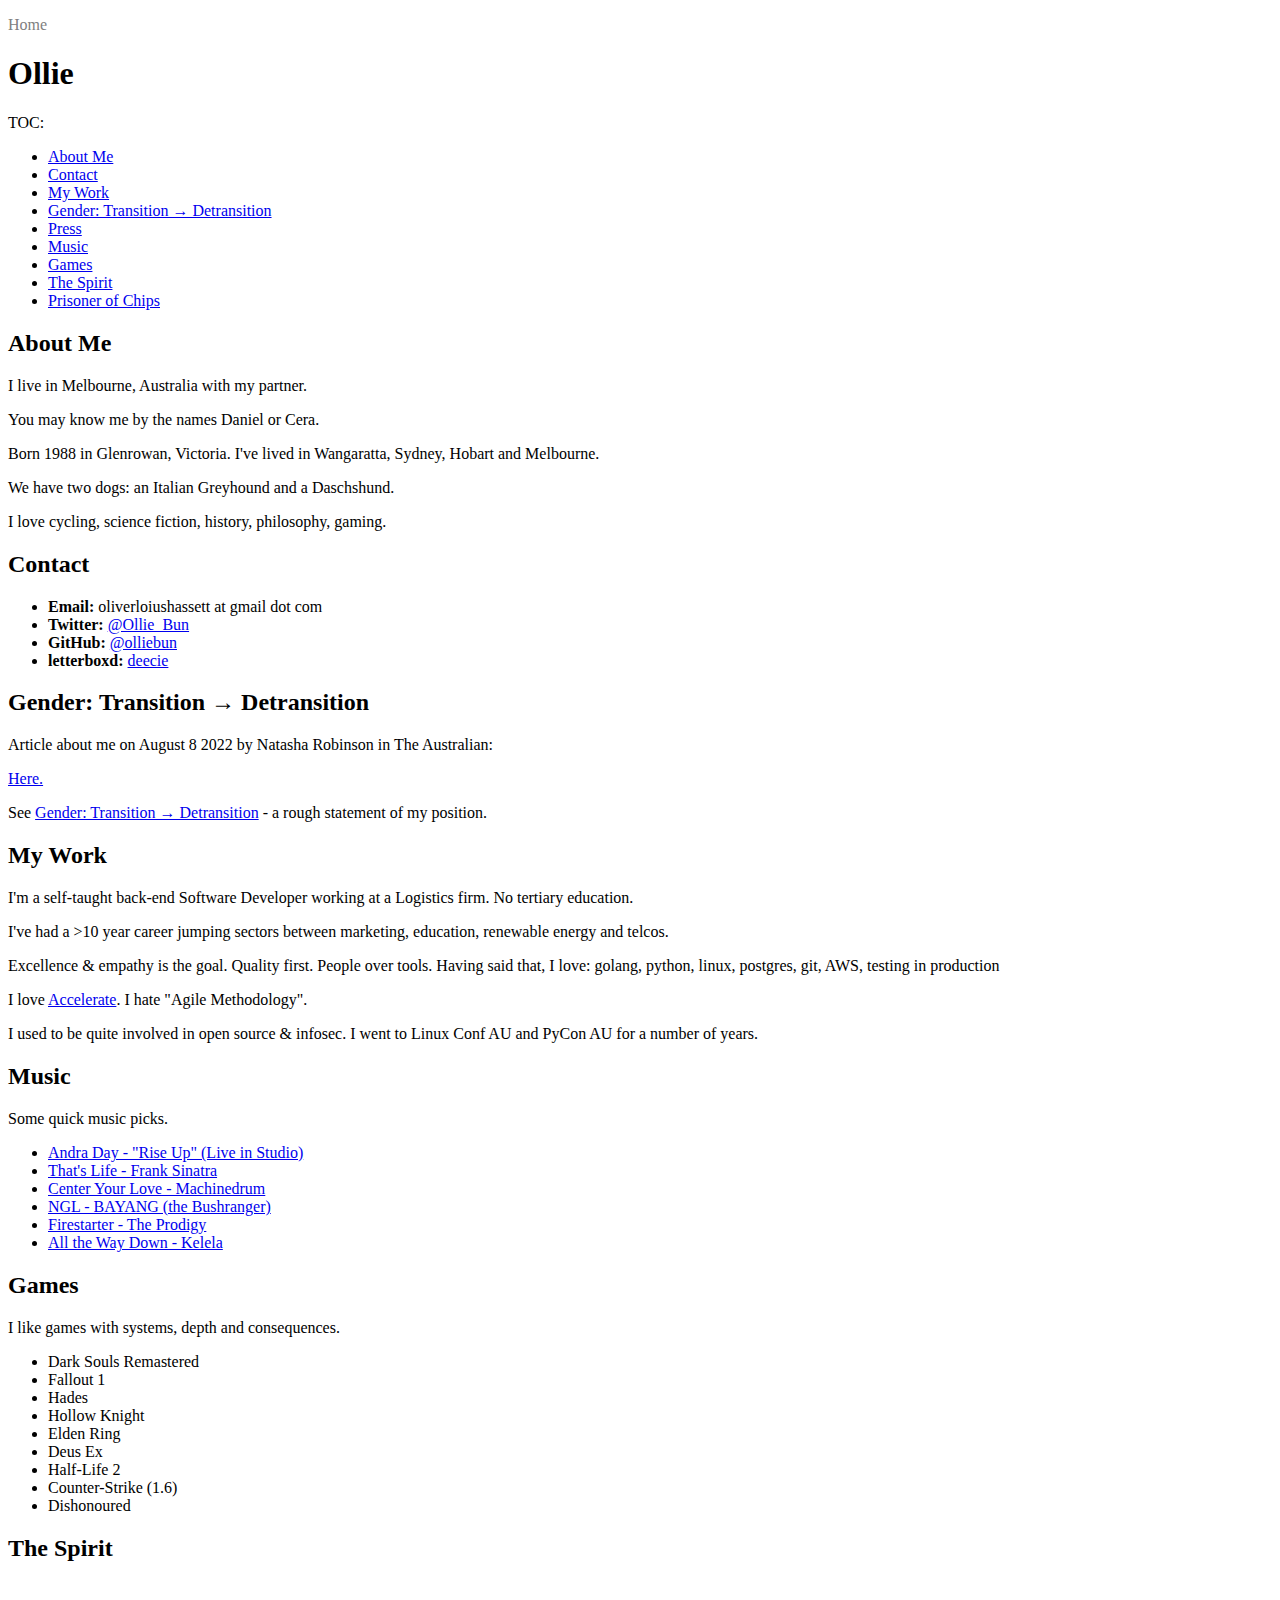
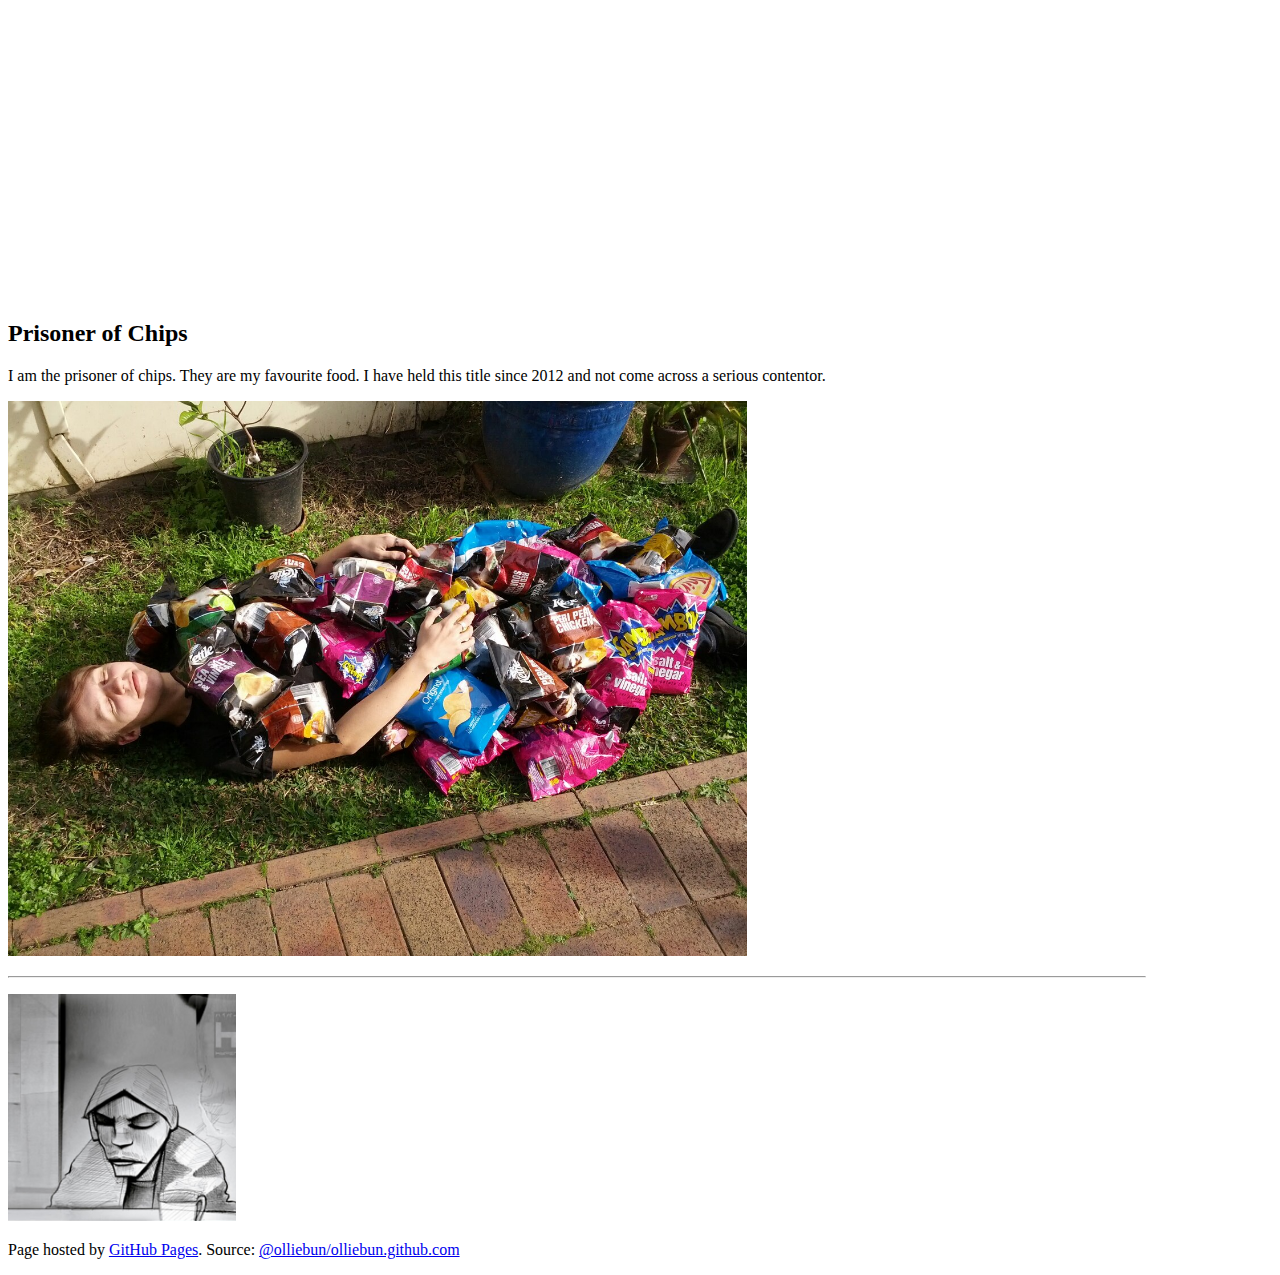
==== commit 12560630: "clean up trans stuff" ====
--- a/index.html
+++ b/index.html
@@ -52,6 +52,14 @@
         <li><strong>letterboxd: </strong><a href="https://letterboxd.com/deecie">deecie</a></li>
       </ul>
 
+      <h2 id="gender-transition">Gender: Transition → Detransition</h2>
+
+      <p>Article about me on August 8 2022 by Natasha Robinson in The Australian:</p>
+
+      <p><a href="https://www.theaustralian.com.au/science/gender-change-agents-when-pressure-from-outside-complicates-the-pressures-within/news-story/7b2358f2c932bda4655c53d1384d1aac">Here.</a></p>
+
+      <p>See <a href="/content/transition/">Gender: Transition → Detransition</a> - a rough statement of my position.</p>
+
       <h2 id="my-work">My Work</h2>
 
       <p>I'm a self-taught back-end Software Developer working at a Logistics firm. No tertiary education.</p>
@@ -64,17 +72,6 @@
 
       <p>I used to be quite involved in open source & infosec. I went to Linux Conf AU and PyCon AU for a number of years.</p>
 
-      <h2 id="gender-transition">Gender: Transition → Detransition</h2>
-
-      <p>See <a href="/content/transition/">Gender: Transition → Detransition</a> - a rough statement of my position.</p>
-
-      <h2 id="press">Press</h2>
-
-      <p>Press appearances:</p>
-
-      <ul>
-        <a href="/content/press/2022-08-20-natasha-robinson-the-australian.html">The Australian - August 20 2022 - by Natasha Robinson</a>
-      </ul>
 
       <h2 id="music">Music</h2>
 
